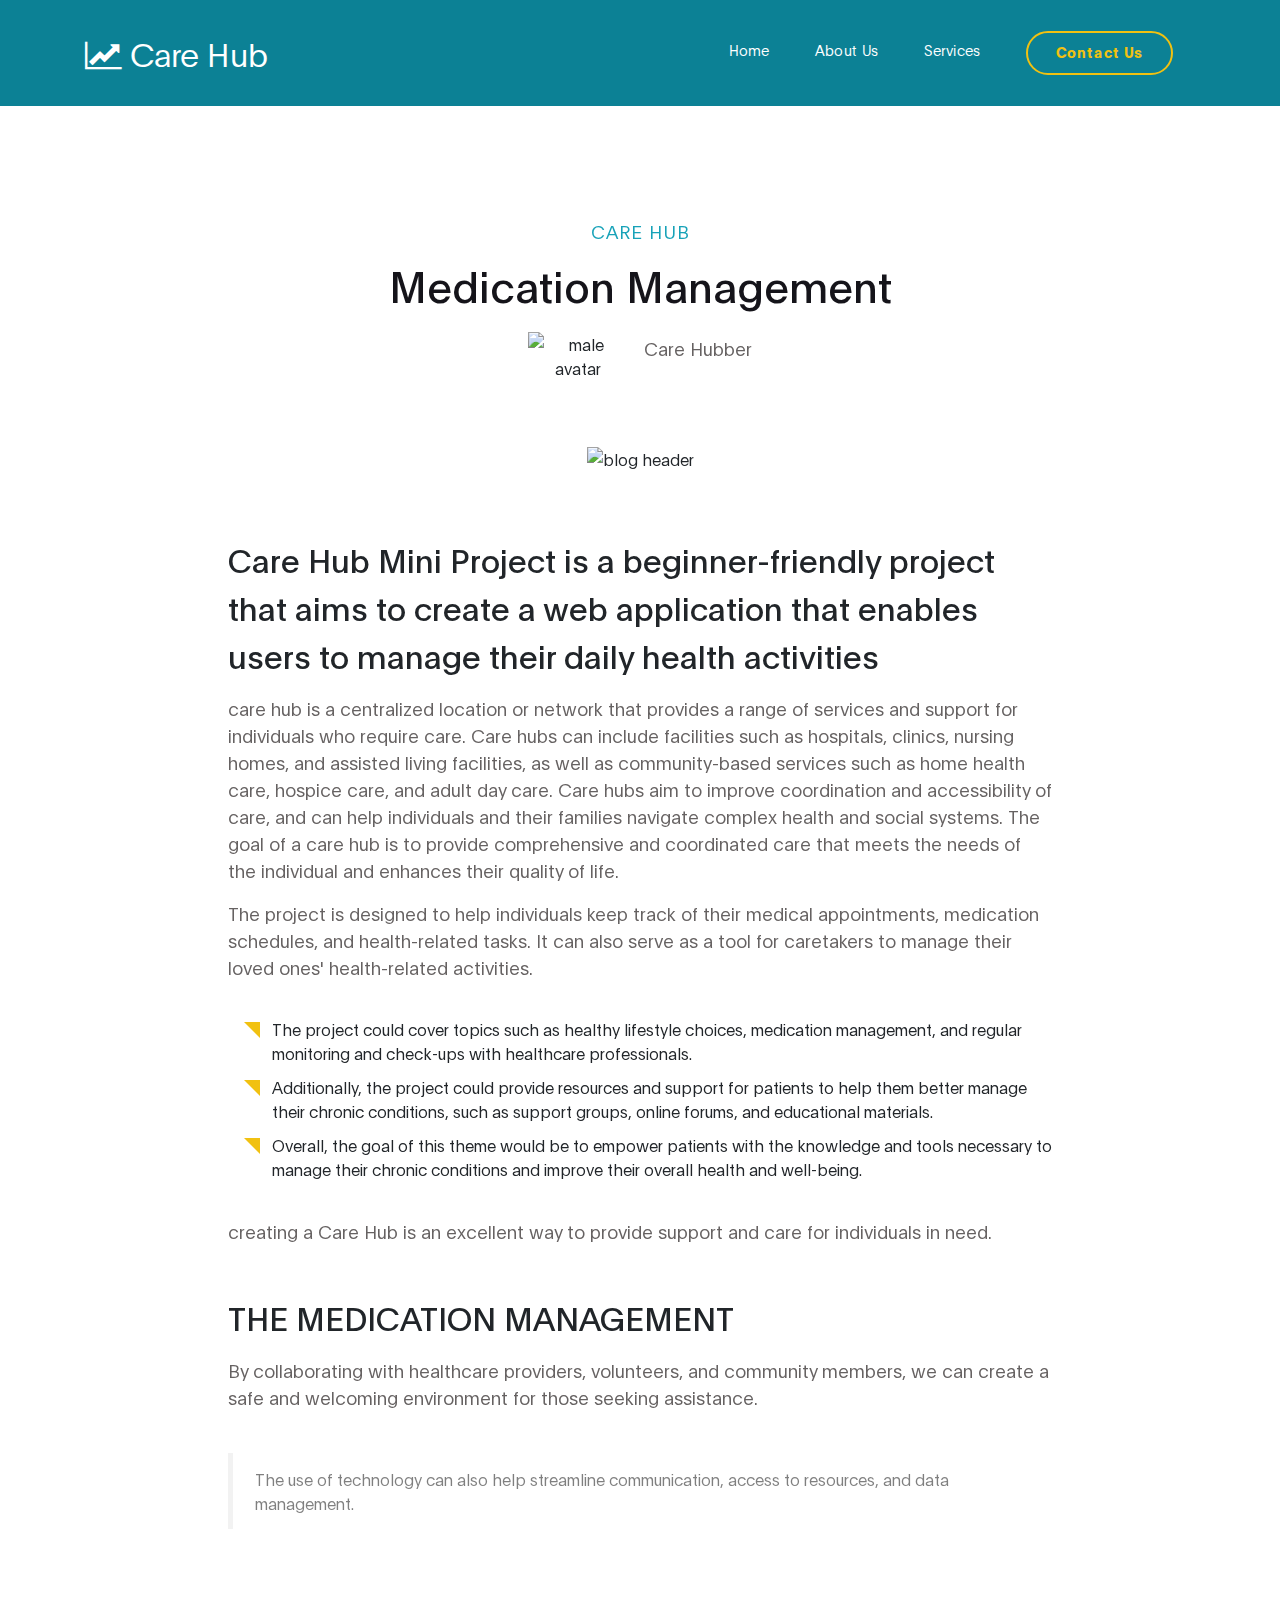
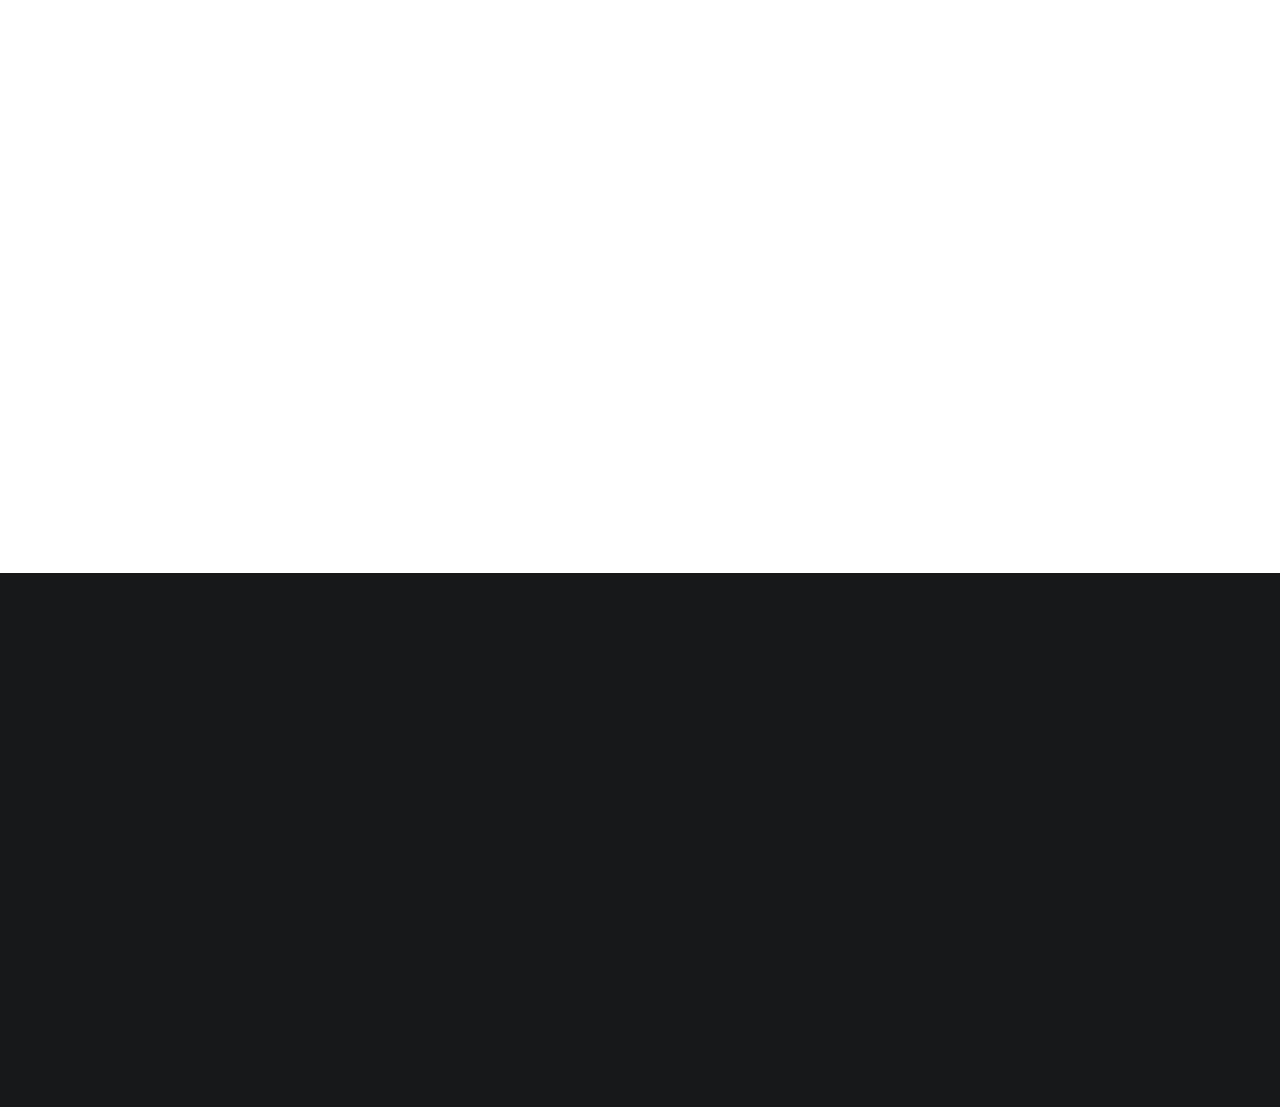
==== ##project##/blog-detail.html @ 55b848d0 "Add files via upload" ====
<!DOCTYPE html>
<html lang="en">
<head>

     <title>Care Hub - Health Care</title>
<!--


-->
     <meta charset="UTF-8">
     <meta http-equiv="X-UA-Compatible" content="IE=Edge">
     <meta name="description" content="">
     <meta name="keywords" content="">
     <meta name="author" content="">
     <meta name="viewport" content="width=device-width, initial-scale=1, maximum-scale=1">

     <link rel="stylesheet" href="css/bootstrap.min.css">
     <link rel="stylesheet" href="css/font-awesome.min.css">
     <link rel="stylesheet" href="css/aos.css">
     <link rel="stylesheet" href="css/owl.carousel.min.css">
     <link rel="stylesheet" href="css/owl.theme.default.min.css">

     <!-- MAIN CSS -->
     <link rel="stylesheet" href="css/templatemo-digital-trend.css">

</head>
<body>

     <!-- MENU BAR -->
    <nav class="navbar navbar-expand-lg position-relative">
        <div class="container">
            <a class="navbar-brand" href="index.html">
              <i class="fa fa-line-chart"></i>
              Care Hub
            </a>

            <button class="navbar-toggler" type="button" data-toggle="collapse" data-target="#navbarNav" aria-controls="navbarNav" aria-expanded="false"
                aria-label="Toggle navigation">
                <span class="navbar-toggler-icon"></span>
            </button>

            <div class="collapse navbar-collapse" id="navbarNav">
                <ul class="navbar-nav ml-auto">
                    <li class="nav-item">
                        <a href="index.html#about" class="nav-link">Home</a>
                    </li>
                    <li class="nav-item">
                        <a href="index.html#project" class="nav-link">About Us</a>
                    </li>
                    <li class="nav-item">
                        <a href="blog.html" class="nav-link">Services</a>
                    </li>
                    <li class="nav-item">
                        <a href="contact.html" class="nav-link contact">Contact Us</a>
                    </li>
                </ul>
            </div>
        </div>
    </nav>


     <!-- BLOG DETAIL -->
     <section class="project-detail section-padding-half">
          <div class="container">
               <div class="row">

                    <div class="col-lg-9 mx-auto col-md-10 col-12 mt-lg-5 text-center" data-aos="fade-up">
                      <h4 class="blog-category text-info">Care Hub</h4>
                      
                      <h1>Medication Management</h1>

                      <div class="client-info">
                          <div class="d-flex justify-content-center align-items-center mt-3">
                            <img src="/a1.png" class="img-fluid" alt="male avatar">

                            <p>Care Hubber</p>
                          </div>
                      </div>
                    </div>

               </div>
          </div>
     </section>


     <div class="full-image text-center" data-aos="zoom-in">
       <img src="/p1i.png" class="img-fluid" alt="blog header">
     </div>


     <!-- BLOG DETAIL -->
     <section class="project-detail">
          <div class="container">
               <div class="row">

                  <div class="col-lg-9 mx-auto col-md-11 col-12 my-5 pt-3" data-aos="fade-up">

                    <h2 class="mb-3">Care Hub Mini Project is a beginner-friendly project that aims to create a web
                      application that enables users to manage their daily health activities</h2>

                    <p>care hub is a centralized location or network that provides a range of services and
                      support for individuals who require care. Care hubs can include facilities such as
                      hospitals, clinics, nursing homes, and assisted living facilities, as well as
                      community-based services such as home health care, hospice care, and adult day
                      care. Care hubs aim to improve coordination and accessibility of care, and can
                      help individuals and their families navigate complex health and social systems. The
                      goal of a care hub is to provide comprehensive and coordinated care that meets
                      the needs of the individual and enhances their quality of life.</p>

                    <p>The project
                      is designed to help individuals keep track of their medical appointments,
                      medication schedules, and health-related tasks. It can also serve as a tool for
                      caretakers to manage their loved ones' health-related activities. </p>

                    <ul class="list-detail py-3">
                      <li><span>The project could cover topics such as healthy lifestyle choices, medication
                        management, and regular monitoring and check-ups with healthcare professionals.</span></li>

                      <li><span>Additionally, the project could provide resources and support for patients to help
                        them better manage their chronic conditions, such as support groups, online
                        forums, and educational materials. 
                        </span></li>

                      <li><span> Overall, the goal of this theme would be to empower patients with the knowledge
                        and tools necessary to manage their chronic conditions and improve their overall
                        health and well-being. </span></li>
                    </ul>

                    <p>creating a Care Hub is an excellent way to provide support and care
                      for individuals in need.</p>

                    <h2 class="mt-5 mb-3">THE MEDICATION MANAGEMENT </h2>

                    <p>By collaborating with healthcare providers,
                      volunteers, and community members, we can create a safe and welcoming
                      environment for those seeking assistance. </p>

                    <blockquote>The use of technology can also help
                      streamline communication, access to resources, and data management.</blockquote>
                    </div>
               </div>

              <div class="col-lg-8 mx-auto mb-5 pb-5 col-12" data-aos="fade-up">

                <h3 class="my-3" data-aos="fade-up">Leave a comment</h3>

                <form action="#" method="get"  class="contact-form" data-aos="fade-up" data-aos-delay="300" role="form">
                  <div class="row">
                    <div class="col-lg-6 col-12">
                      <input type="text" class="form-control" name="name" placeholder="Name">
                    </div>

                    <div class="col-lg-6 col-12">
                      <input type="email" class="form-control" name="email" placeholder="Email">
                    </div>

                    <div class="col-lg-12 col-12">
                      <textarea class="form-control" rows="6" name="message" placeholder="Message"></textarea>
                    </div>

                    <div class="col-lg-5 mx-auto col-7">
                      <button type="submit" class="form-control" id="submit-button" name="submit">Submit Comment</button>
                    </div>
                  </div>
                </form>
              </div>
              
          </div>
          
     </section>


    <footer class="site-footer">
      <div class="container">
        <div class="row">

          <div class="col-lg-5 mx-lg-auto col-md-8 col-10">
            <h1 class="text-white" data-aos="fade-up" data-aos-delay="100">We make creative <strong>brands</strong> only.</h1>
          </div>

          <div class="col-lg-3 col-md-6 col-12" data-aos="fade-up" data-aos-delay="200">
            <h4 class="my-4">Contact Info</h4>

            <p class="mb-1">
              <i class="fa fa-phone mr-2 footer-icon"></i> 
              +99 080 070 4224
            </p>

            <p>
              <a href="#">
                <i class="fa fa-envelope mr-2 footer-icon"></i>
                hello@company.com
              </a>
            </p>
          </div>

          <div class="col-lg-3 col-md-6 col-12" data-aos="fade-up" data-aos-delay="300">
            <h4 class="my-4">Our Studio</h4>

            <p class="mb-1">
              <i class="fa fa-home mr-2 footer-icon"></i> 
              Av. Lúcio Costa - Barra da Tijuca, Rio de Janeiro - RJ, Brazil
            </p>
          </div>

          <div class="col-lg-4 mx-lg-auto text-center col-md-8 col-12" data-aos="fade-up" data-aos-delay="400">
            <p class="copyright-text">Copyright &copy; 2020 Your Company
            <br>
            <a rel="nofollow noopener" href="https://templatemo.com">Design: TemplateMo</a></p>
          </div>

          <div class="col-lg-4 mx-lg-auto col-md-6 col-12" data-aos="fade-up" data-aos-delay="500">
            
            <ul class="footer-link">
              <li><a href="#">Stories</a></li>
              <li><a href="#">Work with us</a></li>
              <li><a href="#">Privacy</a></li>
            </ul>
          </div>

          <div class="col-lg-3 mx-lg-auto col-md-6 col-12" data-aos="fade-up" data-aos-delay="600">
            <ul class="social-icon">
              <li><a href="#" class="fa fa-instagram"></a></li>
              <li><a href="#" class="fa fa-twitter"></a></li>
              <li><a href="#" class="fa fa-dribbble"></a></li>
              <li><a href="#" class="fa fa-behance"></a></li>
            </ul>
          </div>

        </div>
      </div>
    </footer>


     <!-- SCRIPTS -->
     <script src="js/jquery.min.js"></script>
     <script src="js/bootstrap.min.js"></script>
     <script src="js/aos.js"></script>
     <script src="js/owl.carousel.min.js"></script>
     <script src="js/custom.js"></script>

</body>
</html>
---- ##project##/css/templatemo-digital-trend.css ----
/*

Care Hub



*/
  
  @font-face {
      font-family: 'Plain-Regular';
      src: url('../fonts/Plain-Regular.woff2') format('woff2'),
          url('../fonts/Plain-Regular.woff') format('woff');
      font-weight: normal;
      font-style: normal;
  }

  @font-face {
      font-family: 'Plain-Light';
      src: url('../fonts/Plain-Light.woff2') format('woff2'),
          url('../fonts/Plain-Light.woff') format('woff');
      font-weight: bold;
      font-style: normal;
  }

  @font-face {
      font-family: 'Plain-Bold';
      src: url('../fonts/Plain-Bold.woff2') format('woff2'),
          url('../fonts/Plain-Bold.woff') format('woff');
      font-weight: bold;
      font-style: normal;
  }

  :root {
    --primary-color:        #057a8d;
    --secondary-color:      #f1c111;
    --white-color:          #ffffff;
    --dark-color:           #171819;
    --project-bg:           #f0f8ff;
    --menu-bg:              #0c8195;

    --title-color:          #15141a;
    --gray-color:           #909090;
    --link-color:           #404040;
    --p-color:              #666262;

    --base-font-family:     'Plain-Light', sans-serif;
    --title-font-family:    'Plain-Regular', sans-serif;
    --font-bold-family:     'Plain-Bold', sans-serif;
    --font-weight-bold:     bold;

    --h1-font-size:         42px;
    --h2-font-size:         32px;
    --h3-font-size:         24px;
    --p-font-size:          18px;
    --base-font-size:       16px;
    --menu-font-size:       14px;

    --border-radius-large:  100px;
    --border-radius-small:  5px;
  }

  body {
    background: var(--white-color);
    font-family: var(--base-font-family);
  }


  /*---------------------------------------
     TYPOGRAPHY              
  -----------------------------------------*/

  h1,h2,h3,h4,h5,h6 {
    font-family: var(--title-font-family);
    line-height: inherit;
  }

  h1 {
    color: var(--title-color);
    font-size: var(--h1-font-size);
  }

  h2 {
    font-size: var(--h2-font-size);
    font-weight: 100;
  }

  h3 {
    font-size: var(--h3-font-size);
    font-weight: 100;
    margin-bottom: 0;
  }

  h4 {
    color: var(--gray-color);
    font-family: var(--base-font-family);
    font-size: var(--p-font-size);
    letter-spacing: 1px;
    text-transform: uppercase;
  }

  p {
    color: var(--p-color);
    font-size: var(--p-font-size);
    line-height: 1.5em;
  }

  b, 
  strong {
    letter-spacing: 0;
    color: var(--secondary-color);
  }


  /*  BLOCKQUOTES */
  .quote {
    position: relative;
    margin: 0;
  }

  .quote::after {
    content: "“";
    position: absolute;
    bottom: -80px;
    left: 20px;
    font-family: times;
    color: var(--gray-color);
    font-weight: var(--font-weight-bold);
    font-size: 14em;
    line-height: 0;
    opacity: 0.10;
  }

  blockquote {
    border-left: 5px solid rgba(0,0,0,0.05);
    display: block;
    margin: 42px 0;
    padding: 14px 22px;
    color: rgba(0,0,0,0.5);
  }


  /* BUTTON */
  .custom-btn {
    background: transparent;
    border: 2px solid var(--dark-color);
    border-radius: var(--border-radius-large);
    padding: 12px 26px 14px 26px;
    color: var(--dark-color);
    font-family: var(--title-font-family);
    font-size: var(--p-font-size);
    white-space: nowrap;
  }

  .custom-btn.btn-bg {
    background: var(--white-color);
    color: var(--primary-color);
    border-color: transparent;
	transition: all .3s ease;
  }
  
  .custom-btn:hover,
  .custom-btn:focus {
    background: var(--dark-color);
    color: var(--white-color);
    border-color: transparent;
  }


  /*---------------------------------------
     GENERAL               
  -----------------------------------------*/

  * {
    -webkit-box-sizing: border-box;
    -moz-box-sizing: border-box;
    box-sizing: border-box;
  }

  *::before,
  *::after {
    -webkit-box-sizing: border-box;
    -moz-box-sizing: border-box;
    box-sizing: border-box;
  }

  a {
    color: var(--link-color);
    font-weight: normal;
    text-decoration: none;
  }

  a:hover, 
  a:active, 
  a:focus {
    color: var(--secondary-color);
    outline: none;
    text-decoration: none;
  }

  ::selection {
    background: var(--secondary-color);
    color: var(--white-color);
  }

  .section-padding {
    padding: 8em 0;
  }
  .section-padding-half {
    padding: 4em 0;
  }

  .google-map iframe {
    display: block;
    width: 100%;
  }



  /*---------------------------------------
    MENU             
  -----------------------------------------*/

  .navbar {
    background: var(--menu-bg);
    z-index: 2;
    top: 0;
    right: 0;
    left: 0;
    padding: 1.5em;
  }

  .navbar-brand {
    color: var(--white-color);
    font-size: var(--h2-font-size);
  }

  .nav-link {
    color: var(--white-color);
    font-size: var(--menu-font-size);
    letter-spacing: 0.4px;
    margin: 0 1.6em;
    padding: 0.6em;
  }

  .nav-link.active,
  .nav-link:hover {
    color: var(--secondary-color);
  }

  .navbar-expand-lg .navbar-nav .nav-link {
    padding-right: 0;
    padding-left: 0;
  }

  .navbar-expand-lg .navbar-nav .nav-link.contact {
    border: 2px solid var(--secondary-color);
    border-radius: var(--border-radius-large);
    color: var(--secondary-color);
    font-family: var(--font-bold-family);
    padding: 0.6em 2em 0.8em 2em;
  }

  .navbar-expand-lg .navbar-nav .nav-link.contact:hover,
  .navbar-expand-lg .navbar-nav .nav-link.contact.active {
    background: var(--secondary-color);
    color: var(--white-color);
  }

  .navbar-nav .navbar-toggler-icon {
    background: none;
  }

  .navbar-toggler {
    border: 0;
    padding: 0;
    cursor: pointer;
    margin: 0 10px 0 0;
    width: 30px;
    height: 35px;
    outline: none;
  }

  .navbar-toggler:focus {
    outline: none;
  }

  .navbar-toggler[aria-expanded="true"] .navbar-toggler-icon {
    background: transparent;
  }

  .navbar-toggler[aria-expanded="true"] .navbar-toggler-icon::before,
  .navbar-toggler[aria-expanded="true"] .navbar-toggler-icon::after {
    transition: top 300ms 50ms ease, -webkit-transform 300ms 350ms ease;
    transition: top 300ms 50ms ease, transform 300ms 350ms ease;
    transition: top 300ms 50ms ease, transform 300ms 350ms ease, -webkit-transform 300ms 350ms ease;
    top: 0;
  }

  .navbar-toggler[aria-expanded="true"] .navbar-toggler-icon::before {
    transform: rotate(45deg);
  }

  .navbar-toggler[aria-expanded="true"] .navbar-toggler-icon::after {
    transform: rotate(-45deg);
  }

  .navbar-toggler .navbar-toggler-icon {
    background: var(--white-color);
    transition: background 10ms 300ms ease;
    display: block;
    width: 30px;
    height: 2px;
    position: relative;
  }

  .navbar-toggler .navbar-toggler-icon::before,
  .navbar-toggler .navbar-toggler-icon::after {
    transition: top 300ms 350ms ease, -webkit-transform 300ms 50ms ease;
    transition: top 300ms 350ms ease, transform 300ms 50ms ease;
    transition: top 300ms 350ms ease, transform 300ms 50ms ease, -webkit-transform 300ms 50ms ease;
    position: absolute;
    right: 0;
    left: 0;
    background: var(--white-color);
    width: 30px;
    height: 2px;
    content: '';
  }

  .navbar-toggler .navbar-toggler-icon::before {
    top: -8px;
  }

  .navbar-toggler .navbar-toggler-icon::after {
    top: 8px;
  }



  /*---------------------------------------
     HERO              
  -----------------------------------------*/

  .hero {
    position: relative;
    padding: 5em 0;
    overflow: hidden;
  }

  .hero-bg {
    background: linear-gradient(170deg, var(--primary-color) 64%, var(--white-color) 30%);
  }

  .hero-image {
    position: relative;
    top: 2em;
  }



  /*---------------------------------------
     PROJECT              
  -----------------------------------------*/

  .project {
    background: var(--project-bg);
  }

  .project-wrapper {
    position: relative;
  }

  .project-wrapper img {
    border-radius: var(--border-radius-small);
  }

  .project-info {
    background: var(--white-color);
    border-radius: var(--border-radius-small);
    position: absolute;
    bottom: 32px;
    right: 32px;
    left: 32px;
    width: 90%;
    padding: 32px;
  }

  .project-info small {
    font-family: Plain-Bold;
    color: var(--gray-color);
    position: relative;
    top: 2px;
  }

  .project-info a {
    color: var(--primary-color);
  }

  .project-info .project-icon {
    background: var(--primary-color);
  }

  .project-icon {
    position: absolute;
    right: 30px;
    top: 40px;
    background: var(--dark-color);
    border-radius: var(--border-radius-large);
    color: var(--white-color);
    font-size: var(--h2-font-size);
    width: 40px;
    height: 40px;
    line-height: 40px;
    text-align: center;
    padding-left: 5px;
  }

  .owl-theme .owl-dots .owl-dot {
    outline: none;
  }

  .owl-theme .owl-dots .owl-dot span {
    background: var(--gray-color);
    width: 50px;
    height: 3px;
    margin:  35px 5px;
  }

  .owl-theme .owl-dots .owl-dot.active span, 
  .owl-theme .owl-dots .owl-dot:hover span {
    background: var(--secondary-color);
  }

  .list-detail {
    margin-left: 1em;
    padding-left: 1em;
    position: relative;
  }

  .list-detail li {
    display: block;
    list-style: none;
    margin: 0.6em 0 0 0.8em;
  }

  .list-detail li::before {
    content: "";
    width: 0;
    height: 0;
    border-width: 0 16px 16px 0;
    border-color: transparent var(--secondary-color) transparent transparent;
    border-style: solid;
    position: absolute;
    left: 0;
  }

  .list-detail span {
    position: relative;
    bottom: 5px;
  }

  .client-info img {
    width: 100px;
    margin-right: 1em;
  }



  /*---------------------------------------
      ABOUT            
  -----------------------------------------*/

  .about {
    position: relative;
    overflow: hidden;
  }

  .about-image img {
    display: block;
    margin: 0 auto;
  }



  /*---------------------------------------
      BLOG            
  -----------------------------------------*/

  .blog-header {
    border-radius: var(--border-radius-small);
    position: relative;
    overflow: hidden;
  }

  .blog-header img {
    border-radius: var(--border-radius-small);
    display: block;
  }

  .blog-header-info {
    background: linear-gradient(transparent,rgba(0,0,0,0.95));
    position: absolute;
    right: 0;
    left: 0;
    bottom: 0;
    padding: 2em;
  }

  .blog-header-info h3 {
    max-width: 80%;
  }

  .blog-header-info a {
    color: var(--white-color);
  }

  .blog-header-info a:hover {
    color: var(--secondary-color);
  }

  .blog-sidebar img {
    border-radius: var(--border-radius-small);
    width: 159px;
    margin-right: 22px;
  }

  .blog-sidebar h3 {
    font-size: 18px;
  }



  /*---------------------------------------
     CONTACT              
  -----------------------------------------*/

  .newsletter-form .form-control,
  .contact-form .form-control {
    box-shadow: none;
    background: var(--project-bg);
    border: 0;
    padding: 1.7em 1.3em;
    margin: 14px 0;
  }

  .newsletter-form button,
  .contact-form #submit-button {
    background: var(--primary-color);
    border-radius: var(--border-radius-large);
    color: var(--white-color);
    cursor: pointer;
    font-size: var(--p-font-size);
    line-height: 0px;
    padding: 1.5em 1.3em;
  }

  .newsletter-form button {
    background: var(--secondary-color);
  }



  /*---------------------------------------
     FOOTER              
  -----------------------------------------*/

  .site-footer {
    background: var(--dark-color);
    padding: 7em 0 6em 0;
  }

  .site-footer a {
    color: var(--p-color);
  }

  .site-footer a:hover,
  .footer-icon {
    color: var(--secondary-color);
  }

  .footer-link li {
    display: inline-block;
    list-style: none;
    margin: 0 10px;
  }

  .copyright-text,
  .footer-link,
  .site-footer .social-icon {
    margin-top: 6em;
  }

  .copyright-text {
    margin-top: 5.3em;
  }



  /*---------------------------------------
     SOCIAL ICON              
  -----------------------------------------*/

  .social-icon {
    position: relative;
    padding: 0;
    margin: 4em 0 0 0;
  }

  .social-icon li {
    display: inline-block;
    list-style: none;
  }

  .social-icon li a {
    text-decoration: none;
    display: inline-block;
    font-size: var(--base-font-size);
    margin: 10px;
    text-align: center;
  }



  /*---------------------------------------
     RESPONSIVE STYLES              
  -----------------------------------------*/

  @media screen and (min-width: 1200px) {

    .about-info h2 {
      max-width: 70%;
    }
  }

  @media screen and (min-width: 991px) {

    .project h2 {
      max-width: 32%;
      margin: 0 auto;
    }
  }

  @media screen and (max-width: 991px) {

    .hero {
      padding-top: 14em;
    }

    .hero-text {
      bottom: 2em;
    }

    .navbar {
      padding: 1em;
    }

    .navbar-collapse {
      text-align: center;
      padding: 2.5em 0;
    }

    .nav-link {
      display: inline-block;
    }

    .navbar-expand-lg .navbar-nav .nav-link.contact {
      margin: 1em 0;
    }

    .copyright-text, 
    .footer-link, 
    .site-footer .social-icon {
      margin-top: 3em;
      padding: 0;
      text-align: left;
    }
  }

  @media screen and (max-width: 767px) {

    h1 {
      font-size: 36px;
    }

    h2 {
      font-size: 28px;
    }

    h3 {
      font-size: 22px;
    }

    .project-info {
      right: 0;
      left: 0;
      margin: 0 auto;
    }

    .footer-link, 
    .site-footer .social-icon {
      margin-top: 1em;
    }

    .copyright-text {
      margin: 2.5em 0 1em 0;
    }

    .footer-link li {
      margin-left: 0;
    }
  }
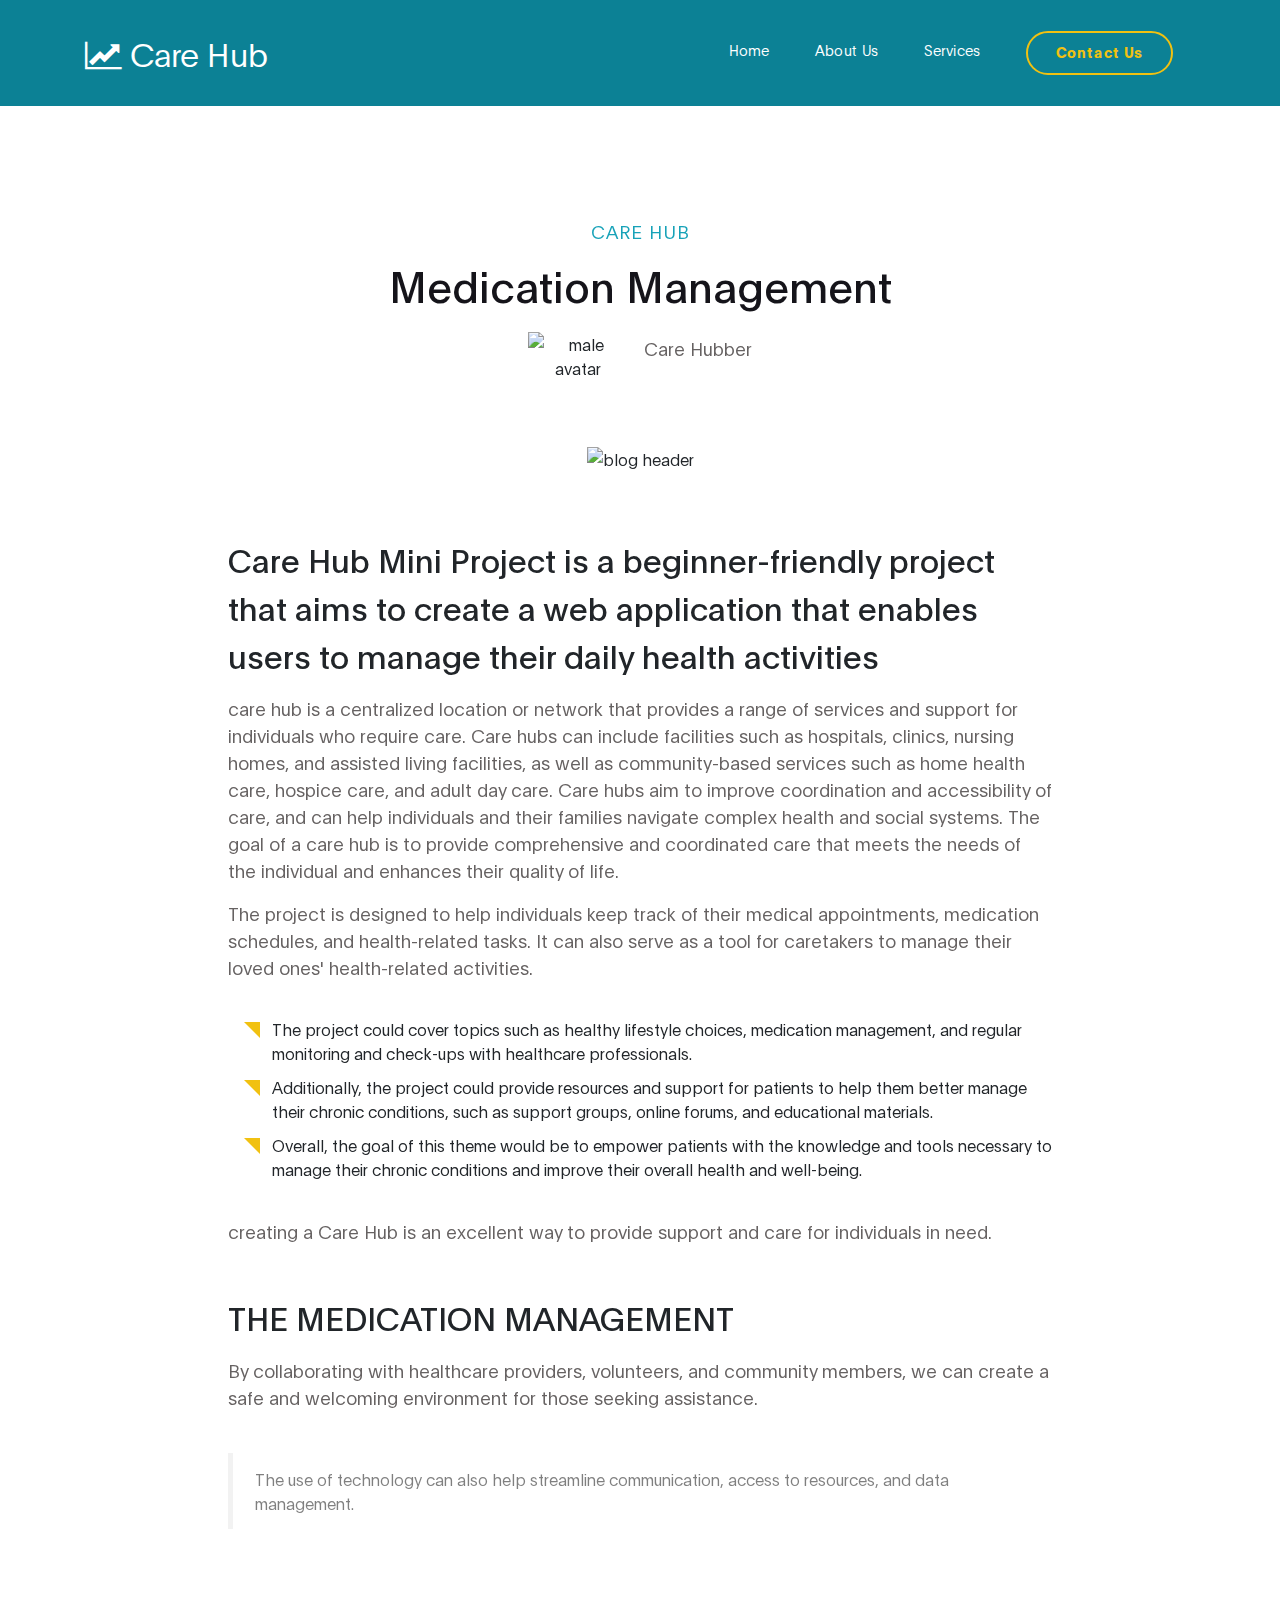
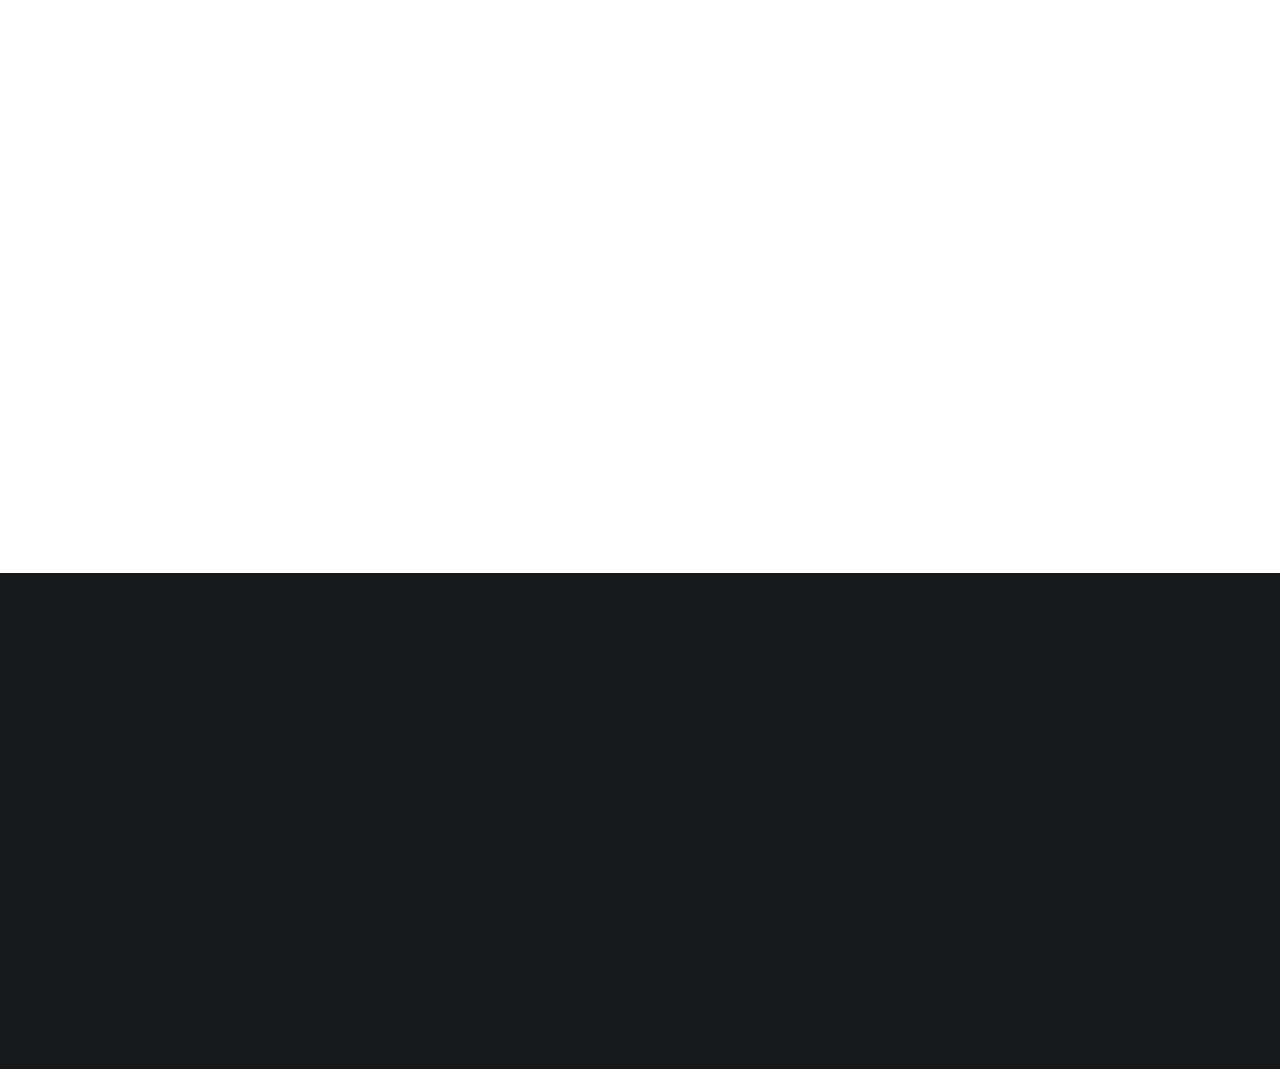
==== commit dab7e2f5: "Update blog-detail.html" ====
--- a/##project##/blog-detail.html
+++ b/##project##/blog-detail.html
@@ -147,7 +147,7 @@
                 <form action="#" method="get"  class="contact-form" data-aos="fade-up" data-aos-delay="300" role="form">
                   <div class="row">
                     <div class="col-lg-6 col-12">
-                      <input type="text" class="form-control" name="name" placeholder="Name">
+                       <input type="text" class="form-control" name="name" placeholder="Name">
                     </div>
 
                     <div class="col-lg-6 col-12">
@@ -175,7 +175,7 @@
         <div class="row">
 
           <div class="col-lg-5 mx-lg-auto col-md-8 col-10">
-            <h1 class="text-white" data-aos="fade-up" data-aos-delay="100">We make creative <strong>brands</strong> only.</h1>
+            <h1 class="text-white" data-aos="fade-up" data-aos-delay="100">We make Health Care<strong>brands</strong> only.</h1>
           </div>
 
           <div class="col-lg-3 col-md-6 col-12" data-aos="fade-up" data-aos-delay="200">
@@ -183,13 +183,13 @@
 
             <p class="mb-1">
               <i class="fa fa-phone mr-2 footer-icon"></i> 
-              +99 080 070 4224
+              +99 9786451320
             </p>
 
             <p>
               <a href="#">
                 <i class="fa fa-envelope mr-2 footer-icon"></i>
-                hello@company.com
+                carehub@gmail.com
               </a>
             </p>
           </div>
@@ -199,14 +199,13 @@
 
             <p class="mb-1">
               <i class="fa fa-home mr-2 footer-icon"></i> 
-              Av. Lúcio Costa - Barra da Tijuca, Rio de Janeiro - RJ, Brazil
+              Online
             </p>
           </div>
 
           <div class="col-lg-4 mx-lg-auto text-center col-md-8 col-12" data-aos="fade-up" data-aos-delay="400">
             <p class="copyright-text">Copyright &copy; 2020 Your Company
             <br>
-            <a rel="nofollow noopener" href="https://templatemo.com">Design: TemplateMo</a></p>
           </div>
 
           <div class="col-lg-4 mx-lg-auto col-md-6 col-12" data-aos="fade-up" data-aos-delay="500">
@@ -240,4 +239,4 @@
      <script src="js/custom.js"></script>
 
 </body>
-</html>+</html>
